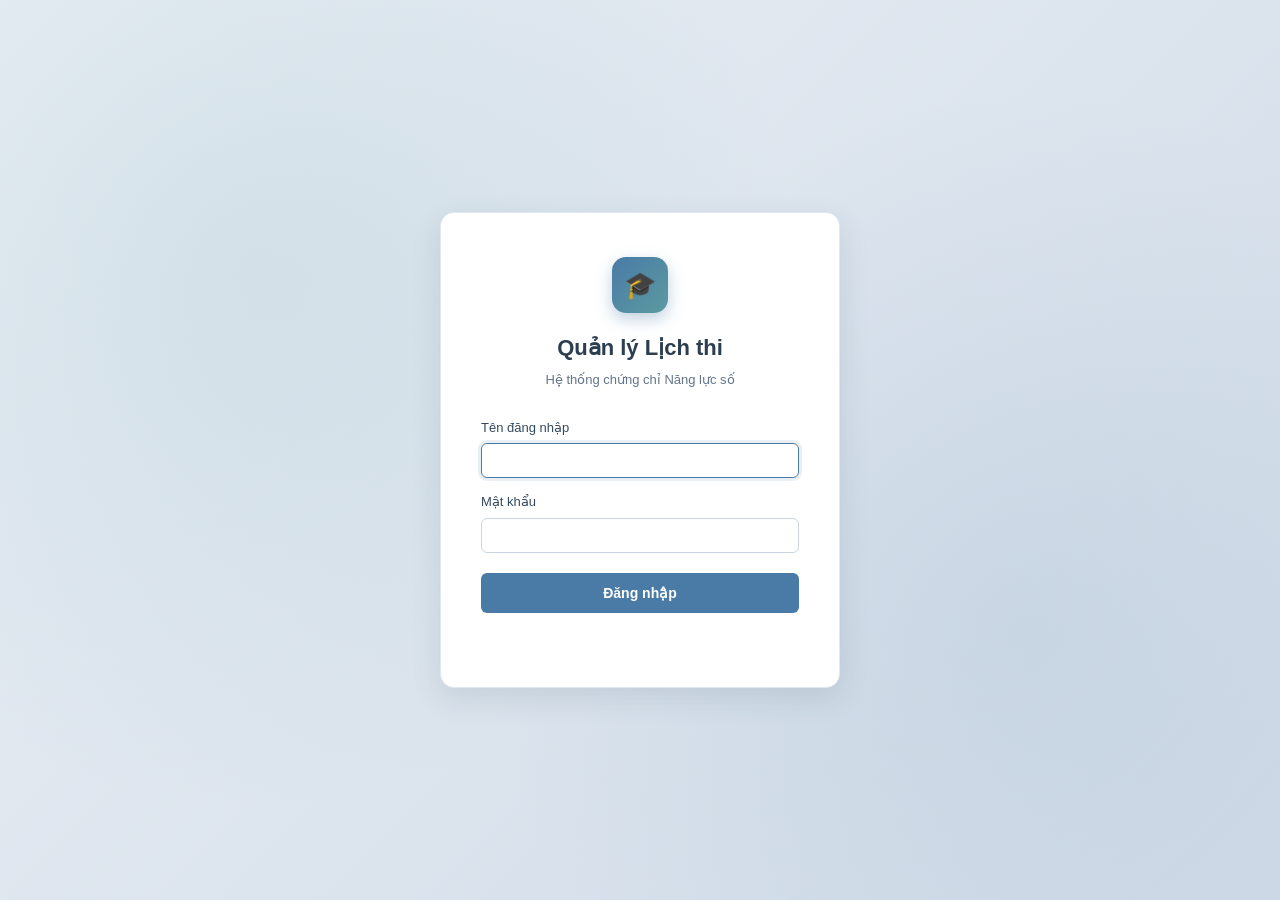
==== ExamSchedule.Web/dashboard.html @ 38370782 "Initial commit" ====
<!DOCTYPE html>
<html lang="vi">
<head>
    <meta charset="UTF-8">
    <meta name="viewport" content="width=device-width, initial-scale=1.0">
    <title>Trang chủ - Quản lý Lịch thi</title>
    <link rel="stylesheet" href="css/style.css">
</head>
<body>
    <div id="app">
        <!-- Nội dung sẽ được bọc trong main-content bởi layout.js -->

        <div class="welcome-banner">
            <h2 id="welcomeName">Xin chào 👋</h2>
            <p>Chào mừng bạn đến với hệ thống quản lý lịch thi chứng chỉ Năng lực số</p>
        </div>

        <div class="stats-grid">
            <div class="stat-card">
                <div class="stat-icon blue">📋</div>
                <div>
                    <div class="stat-value" id="statKyThi">—</div>
                    <div class="stat-label">Kỳ thi</div>
                </div>
            </div>
            <div class="stat-card">
                <div class="stat-icon mint">🕐</div>
                <div>
                    <div class="stat-value" id="statCaThi">—</div>
                    <div class="stat-label">Ca thi</div>
                </div>
            </div>
            <div class="stat-card">
                <div class="stat-icon kem">🏛️</div>
                <div>
                    <div class="stat-value" id="statPhong">—</div>
                    <div class="stat-label">Phòng thi</div>
                </div>
            </div>
            <div class="stat-card">
                <div class="stat-icon pu">👥</div>
                <div>
                    <div class="stat-value" id="statUsers">—</div>
                    <div class="stat-label">Người dùng</div>
                </div>
            </div>
        </div>

        <div class="dash-grid">
            <div class="card">
                <div class="card-header">
                    <h3>📌 Kỳ thi gần đây</h3>
                    <a href="exams.html" style="font-size:13px;">Xem tất cả →</a>
                </div>
                <div id="recentExams" style="padding:0;">
                    <div class="empty">
                        <div class="icon">⏳</div>
                        <div>Đang tải...</div>
                    </div>
                </div>
            </div>

            <div class="card">
                <div class="card-header">
                    <h3>⚡ Thao tác nhanh</h3>
                </div>
                <div style="padding:14px;">
                    <div class="quick-actions">
                        <a href="exams.html">
                            <div class="icon">➕</div>
                            <div>
                                <div class="title">Tạo kỳ thi mới</div>
                                <div class="desc">Thiết lập đợt thi mới</div>
                            </div>
                        </a>
                        <a href="exams.html">
                            <div class="icon">🕐</div>
                            <div>
                                <div class="title">Quản lý ca thi</div>
                                <div class="desc">Xếp lịch và phòng thi</div>
                            </div>
                        </a>
                        <a href="#" onclick="alert('Chức năng đang phát triển'); return false;">
                            <div class="icon">👤</div>
                            <div>
                                <div class="title">Phân công giám thị</div>
                                <div class="desc">Sắp có</div>
                            </div>
                        </a>
                    </div>
                </div>
            </div>
        </div>
    </div>

    <script src="js/api.js"></script>
    <script src="js/layout.js"></script>
    <script src="js/dashboard.js"></script>
</body>
</html>
---- ExamSchedule.Web/css/style.css ----
/* ============================================================
   ExamSchedule — Global Stylesheet (Full + Responsive)
   Palette: pastel trầm, hạn chế màu nổi
   ============================================================ */

:root {
    --navy:       #2c3e50;
    --navy-2:     #34495e;
    --slate:      #64748b;
    --muted:      #94a3b8;
    --border:     #e2e8f0;
    --border-2:   #cbd5e1;
    --bg:         #f7f9fc;
    --bg-2:       #eef2f7;
    --card:       #ffffff;

    --primary:    #4a7ba7;
    --primary-h:  #3a6188;
    --accent:     #5b9aa0;
    --accent-h:   #4a838a;

    --success:    #6ba88e;
    --warning:    #d4a95d;
    --danger:     #c9836e;
    --info:       #7ba7d4;

    --badge-kem:  #efe3cf;
    --badge-kem-t:#8b6f3f;
    --badge-blu:  #d5e3f0;
    --badge-blu-t:#3e5f7e;
    --badge-pu:   #dcd4e6;
    --badge-pu-t: #5d4a76;
    --badge-mint: #cfe4dc;
    --badge-mint-t:#3d6656;
    --badge-rose: #ecd4d0;
    --badge-rose-t:#8b5750;

    --shadow-sm:  0 1px 3px rgba(44,62,80,.06);
    --shadow-md:  0 4px 12px rgba(44,62,80,.08);
    --shadow-lg:  0 10px 30px rgba(44,62,80,.12);
    --radius:     10px;
    --radius-sm:  6px;
    --radius-lg:  14px;
}

* { box-sizing: border-box; margin: 0; padding: 0; }

html, body {
    font-family: -apple-system, "Segoe UI", "Inter", Roboto, sans-serif;
    font-size: 14px;
    color: var(--navy);
    background: var(--bg);
    line-height: 1.5;
    -webkit-font-smoothing: antialiased;
}

a { color: var(--primary); text-decoration: none; }
a:hover { color: var(--primary-h); }

/* ============ LOGIN PAGE ============ */
.login-page {
    display: flex; justify-content: center; align-items: center;
    min-height: 100vh;
    background: linear-gradient(135deg, #e8eef5 0%, #dde5ee 50%, #d0dbe7 100%);
    position: relative;
    overflow: hidden;
}
.login-page::before {
    content: "";
    position: absolute; inset: 0;
    background-image:
        radial-gradient(circle at 20% 30%, rgba(91,154,160,.12) 0%, transparent 45%),
        radial-gradient(circle at 80% 70%, rgba(74,123,167,.10) 0%, transparent 45%);
    pointer-events: none;
}
.login-box {
    position: relative;
    background: var(--card);
    padding: 44px 40px;
    border-radius: var(--radius-lg);
    box-shadow: var(--shadow-lg);
    width: 400px; max-width: 92%;
    border: 1px solid var(--border);
}
.login-box .brand {
    display: flex; align-items: center; justify-content: center;
    width: 56px; height: 56px; margin: 0 auto 18px;
    background: linear-gradient(135deg, var(--primary), var(--accent));
    border-radius: 14px;
    color: #fff; font-size: 26px;
    box-shadow: 0 6px 16px rgba(74,123,167,.35);
}
.login-box h1 {
    color: var(--navy); text-align: center;
    font-size: 22px; font-weight: 600; margin-bottom: 6px;
}
.login-box .subtitle {
    color: var(--slate); text-align: center;
    font-size: 13px; margin-bottom: 28px;
}
.login-box button[type=submit] {
    width: 100%; padding: 12px;
    background: var(--primary); color: #fff;
    border: none; border-radius: var(--radius-sm);
    font-size: 14px; font-weight: 600; cursor: pointer;
    margin-top: 6px;
    transition: background .2s, transform .05s;
}
.login-box button[type=submit]:hover { background: var(--primary-h); }
.login-box button[type=submit]:active { transform: translateY(1px); }
.error {
    color: var(--danger); font-size: 13px;
    text-align: center; min-height: 18px; margin-top: 12px;
}

/* ============ APP LAYOUT ============ */
.app { display: flex; min-height: 100vh; }

/* Sidebar */
.sidebar {
    width: 248px; flex-shrink: 0;
    background: var(--navy);
    color: #cbd5e1;
    display: flex; flex-direction: column;
    position: sticky; top: 0; height: 100vh;
    box-shadow: 2px 0 8px rgba(0,0,0,.06);
    z-index: 10;
}
.sidebar-brand {
    padding: 20px 20px 22px;
    display: flex; align-items: center; gap: 12px;
    border-bottom: 1px solid rgba(255,255,255,.08);
}
.sidebar-brand .logo {
    width: 38px; height: 38px;
    background: linear-gradient(135deg, var(--accent), var(--primary));
    border-radius: 10px;
    display: flex; align-items: center; justify-content: center;
    font-size: 20px;
    box-shadow: 0 3px 10px rgba(0,0,0,.2);
}
.sidebar-brand .title {
    color: #fff; font-weight: 600; font-size: 14px; line-height: 1.25;
}
.sidebar-brand .title small {
    display: block; font-weight: 400;
    color: #94a3b8; font-size: 11px; margin-top: 2px;
}

.sidebar-section {
    padding: 16px 14px 4px;
    font-size: 10.5px; font-weight: 600;
    text-transform: uppercase; letter-spacing: .08em;
    color: #64748b;
}
.sidebar-nav { flex: 1; padding: 4px 10px 20px; overflow-y: auto; }
.sidebar-nav a {
    display: flex; align-items: center; gap: 10px;
    padding: 10px 12px; border-radius: 8px;
    color: #cbd5e1; font-size: 13.5px;
    transition: background .15s, color .15s;
    margin-bottom: 2px;
}
.sidebar-nav a:hover { background: rgba(255,255,255,.06); color: #fff; }
.sidebar-nav a.active {
    background: rgba(91,154,160,.18);
    color: #fff;
    box-shadow: inset 3px 0 0 var(--accent);
}
.sidebar-nav a.disabled {
    opacity: .42; cursor: not-allowed;
    pointer-events: none;
}
.sidebar-nav a .icon {
    width: 18px; text-align: center;
    font-size: 15px;
    filter: saturate(.85);
}
.sidebar-nav a .label { flex: 1; }
.sidebar-nav a .tag {
    font-size: 10px; padding: 1px 6px; border-radius: 4px;
    background: rgba(255,255,255,.08); color: #94a3b8;
}

.sidebar-footer {
    padding: 14px 16px;
    border-top: 1px solid rgba(255,255,255,.08);
    font-size: 12px; color: #94a3b8;
}

/* Main area */
.main-wrap { flex: 1; display: flex; flex-direction: column; min-width: 0; }

.topbar {
    height: 62px; flex-shrink: 0;
    background: var(--card);
    border-bottom: 1px solid var(--border);
    display: flex; align-items: center; justify-content: space-between;
    padding: 0 28px;
    box-shadow: 0 1px 2px rgba(44,62,80,.03);
    position: sticky; top: 0; z-index: 5;
}
.topbar .page-title {
    font-size: 15px; font-weight: 600; color: var(--navy);
}
.topbar .page-title small {
    font-weight: 400; color: var(--slate); margin-left: 8px; font-size: 13px;
}
.topbar .user-area {
    display: flex; align-items: center; gap: 14px;
}
.topbar .user-chip {
    display: flex; align-items: center; gap: 10px;
    padding: 6px 12px 6px 6px;
    background: var(--bg-2);
    border-radius: 30px;
    border: 1px solid var(--border);
}
.topbar .avatar {
    width: 30px; height: 30px;
    background: linear-gradient(135deg, var(--primary), var(--accent));
    color: #fff; border-radius: 50%;
    display: flex; align-items: center; justify-content: center;
    font-weight: 600; font-size: 13px;
}
.topbar .user-info { line-height: 1.2; }
.topbar .user-info .name { font-size: 13px; font-weight: 600; color: var(--navy); }
.topbar .user-info .role { font-size: 11px; color: var(--slate); }

.btn-logout {
    padding: 8px 16px;
    background: transparent;
    color: var(--slate);
    border: 1px solid var(--border-2);
    border-radius: var(--radius-sm);
    cursor: pointer; font-size: 13px;
    transition: all .15s;
}
.btn-logout:hover {
    background: var(--danger); color: #fff; border-color: var(--danger);
}

.main-content { padding: 26px 28px 40px; flex: 1; }

/* Page header */
.page-header {
    display: flex; justify-content: space-between; align-items: flex-start;
    margin-bottom: 20px;
}
.page-header .title { font-size: 20px; font-weight: 600; color: var(--navy); }
.page-header .subtitle {
    color: var(--slate); font-size: 13px; margin-top: 4px;
}

/* ============ TOOLBAR ============ */
.toolbar {
    display: flex; gap: 10px; align-items: center;
    margin-bottom: 18px; flex-wrap: wrap;
}
.toolbar input, .toolbar select {
    padding: 9px 14px;
    border: 1px solid var(--border-2);
    border-radius: var(--radius-sm);
    font-size: 13.5px;
    background: var(--card);
    color: var(--navy);
    min-width: 180px;
    transition: border-color .15s, box-shadow .15s;
    font-family: inherit;
}
.toolbar input:focus, .toolbar select:focus {
    outline: none;
    border-color: var(--primary);
    box-shadow: 0 0 0 3px rgba(74,123,167,.12);
}
.toolbar .spacer { flex: 1; }

.btn {
    padding: 9px 18px;
    border: none; border-radius: var(--radius-sm);
    font-size: 13.5px; font-weight: 500;
    cursor: pointer; font-family: inherit;
    transition: all .15s;
    display: inline-flex; align-items: center; gap: 6px;
}
.btn-primary { background: var(--primary); color: #fff; }
.btn-primary:hover { background: var(--primary-h); }
.btn-accent  { background: var(--accent);  color: #fff; }
.btn-accent:hover { background: var(--accent-h); }
.btn-ghost {
    background: var(--card); color: var(--slate);
    border: 1px solid var(--border-2);
}
.btn-ghost:hover { background: var(--bg-2); color: var(--navy); }
.btn:disabled { opacity: .5; cursor: not-allowed; }

/* ============ CARD + TABLE ============ */
.card {
    background: var(--card);
    border: 1px solid var(--border);
    border-radius: var(--radius);
    box-shadow: var(--shadow-sm);
    overflow: hidden;
}
.card-header {
    padding: 16px 20px;
    border-bottom: 1px solid var(--border);
    display: flex; align-items: center; justify-content: space-between;
}
.card-header h3 { font-size: 15px; font-weight: 600; }

table {
    width: 100%; border-collapse: collapse;
    background: var(--card);
}
th, td {
    padding: 13px 16px;
    text-align: left;
    font-size: 13.5px;
    border-bottom: 1px solid var(--border);
}
th {
    background: var(--bg-2);
    font-weight: 600; color: var(--navy-2);
    font-size: 12px; text-transform: uppercase; letter-spacing: .04em;
}
tbody tr { transition: background .12s; }
tbody tr:hover { background: #fafbfd; }
tbody tr:last-child td { border-bottom: none; }

/* Empty state */
.empty {
    text-align: center;
    padding: 48px 24px;
    color: var(--muted);
}
.empty .icon { font-size: 38px; margin-bottom: 8px; opacity: .55; }

/* ============ BADGES ============ */
.badge {
    display: inline-block;
    padding: 3px 10px;
    border-radius: 20px;
    font-size: 11.5px; font-weight: 500;
    letter-spacing: .02em;
}
.badge.MoiTao       { background: var(--badge-kem);  color: var(--badge-kem-t); }
.badge.DangLapLich  { background: var(--badge-blu);  color: var(--badge-blu-t); }
.badge.DangThi      { background: var(--badge-pu);   color: var(--badge-pu-t); }
.badge.KetThuc      { background: var(--badge-mint); color: var(--badge-mint-t); }
.badge.Huy          { background: var(--badge-rose); color: var(--badge-rose-t); }
.badge.Du_kien      { background: var(--badge-kem);  color: var(--badge-kem-t); }
.badge.Cho_xep      { background: var(--badge-blu);  color: var(--badge-blu-t); }
.badge.Da_xep       { background: var(--badge-mint); color: var(--badge-mint-t); }
.badge.Dong         { background: #dfe3e8;           color: #56616e; }

/* ============ ACTION BUTTONS ============ */
td .actions-cell { display: flex; gap: 6px; flex-wrap: wrap; }
.btn-sm {
    padding: 5px 11px;
    font-size: 12px;
    border: none; border-radius: 5px;
    cursor: pointer; font-family: inherit;
    transition: all .15s;
}
.btn-edit  { background: var(--badge-blu); color: var(--badge-blu-t); }
.btn-edit:hover { background: #c3d6e8; }
.btn-del   { background: var(--badge-rose); color: var(--badge-rose-t); }
.btn-del:hover { background: #e0c1bc; }
.btn-view  { background: var(--badge-mint); color: var(--badge-mint-t); }
.btn-view:hover { background: #bfd8ce; }

/* ============ MODAL ============ */
.modal {
    position: fixed; inset: 0;
    background: rgba(44,62,80,.45);
    backdrop-filter: blur(2px);
    display: flex; justify-content: center; align-items: center;
    z-index: 100;
    animation: fadeIn .15s ease;
}
@keyframes fadeIn { from { opacity: 0; } to { opacity: 1; } }
.modal.hidden { display: none; }
.modal-content {
    background: var(--card);
    padding: 28px;
    border-radius: var(--radius-lg);
    min-width: 460px; max-width: 92%;
    max-height: 90vh; overflow-y: auto;
    box-shadow: var(--shadow-lg);
    animation: slideUp .18s ease;
}
@keyframes slideUp {
    from { opacity: 0; transform: translateY(10px); }
    to   { opacity: 1; transform: translateY(0); }
}
.modal-content h2 {
    font-size: 18px; font-weight: 600; color: var(--navy);
    margin-bottom: 20px; padding-bottom: 14px;
    border-bottom: 1px solid var(--border);
}
label {
    display: block; margin-bottom: 14px;
    font-size: 13px; font-weight: 500; color: var(--navy-2);
}
label input, label select, label textarea {
    display: block; width: 100%;
    padding: 9px 12px; margin-top: 6px;
    border: 1px solid var(--border-2);
    border-radius: var(--radius-sm);
    font-size: 13.5px; font-family: inherit;
    background: var(--card); color: var(--navy);
    transition: border-color .15s, box-shadow .15s;
}
label input:focus, label select:focus, label textarea:focus {
    outline: none;
    border-color: var(--primary);
    box-shadow: 0 0 0 3px rgba(74,123,167,.12);
}
.actions {
    display: flex; gap: 10px; justify-content: flex-end;
    margin-top: 22px; padding-top: 16px;
    border-top: 1px solid var(--border);
}
.actions button {
    padding: 9px 22px;
    border: none; border-radius: var(--radius-sm);
    cursor: pointer; font-size: 13.5px;
    font-weight: 500; font-family: inherit;
    transition: all .15s;
}
.actions button[type=button] {
    background: var(--bg-2); color: var(--slate);
}
.actions button[type=button]:hover { background: var(--border); }
.actions button[type=submit] {
    background: var(--primary); color: #fff;
}
.actions button[type=submit]:hover { background: var(--primary-h); }

/* ============ DASHBOARD ============ */
.stats-grid {
    display: grid;
    grid-template-columns: repeat(auto-fit, minmax(220px, 1fr));
    gap: 16px;
    margin-bottom: 26px;
}
.stat-card {
    background: var(--card);
    border: 1px solid var(--border);
    border-radius: var(--radius);
    padding: 20px;
    display: flex; align-items: center; gap: 16px;
    box-shadow: var(--shadow-sm);
    transition: transform .15s, box-shadow .15s;
}
.stat-card:hover {
    transform: translateY(-2px);
    box-shadow: var(--shadow-md);
}
.stat-icon {
    width: 48px; height: 48px;
    border-radius: 12px;
    display: flex; align-items: center; justify-content: center;
    font-size: 22px; flex-shrink: 0;
}
.stat-icon.blue  { background: var(--badge-blu);  color: var(--badge-blu-t); }
.stat-icon.mint  { background: var(--badge-mint); color: var(--badge-mint-t); }
.stat-icon.kem   { background: var(--badge-kem);  color: var(--badge-kem-t); }
.stat-icon.pu    { background: var(--badge-pu);   color: var(--badge-pu-t); }
.stat-value {
    font-size: 24px; font-weight: 600; color: var(--navy); line-height: 1.1;
}
.stat-label {
    font-size: 12.5px; color: var(--slate); margin-top: 3px;
}

.welcome-banner {
    background: linear-gradient(135deg, var(--navy) 0%, var(--navy-2) 60%, #45607d 100%);
    color: #fff;
    border-radius: var(--radius-lg);
    padding: 26px 30px;
    margin-bottom: 26px;
    position: relative;
    overflow: hidden;
    box-shadow: var(--shadow-md);
}
.welcome-banner::after {
    content: "";
    position: absolute; right: -40px; top: -40px;
    width: 220px; height: 220px;
    background: radial-gradient(circle, rgba(91,154,160,.35), transparent 70%);
    border-radius: 50%;
}
.welcome-banner h2 {
    font-size: 22px; font-weight: 600; margin-bottom: 6px;
    position: relative; z-index: 1;
}
.welcome-banner p {
    color: #cbd5e1; font-size: 14px;
    position: relative; z-index: 1;
}

.dash-grid {
    display: grid;
    grid-template-columns: 2fr 1fr;
    gap: 20px;
}

.quick-actions { display: grid; gap: 10px; }
.quick-actions a {
    display: flex; align-items: center; gap: 12px;
    padding: 14px 16px;
    background: var(--bg);
    border: 1px solid var(--border);
    border-radius: var(--radius-sm);
    color: var(--navy);
    transition: all .15s;
}
.quick-actions a:hover {
    background: var(--card);
    border-color: var(--primary);
    transform: translateX(2px);
}
.quick-actions .icon {
    width: 34px; height: 34px;
    border-radius: 8px;
    background: var(--badge-blu);
    color: var(--badge-blu-t);
    display: flex; align-items: center; justify-content: center;
    font-size: 16px; flex-shrink: 0;
}
.quick-actions .title { font-weight: 500; font-size: 13.5px; }
.quick-actions .desc  { font-size: 12px; color: var(--slate); margin-top: 1px; }

/* Toast */
.toast {
    position: fixed; bottom: 24px; right: 24px;
    padding: 14px 20px;
    background: var(--navy);
    color: #fff;
    border-radius: var(--radius-sm);
    box-shadow: var(--shadow-lg);
    font-size: 13.5px;
    opacity: 0; transform: translateY(20px);
    transition: opacity .25s, transform .25s;
    z-index: 200;
    max-width: 380px;
}
.toast.show { opacity: 1; transform: translateY(0); }
.toast.success { background: var(--success); }
.toast.error   { background: var(--danger); }

/* ============================================================
   RESPONSIVE
   ============================================================ */

/* Nút hamburger (ẩn mặc định trên desktop) */
.btn-hamburger {
    display: none;
    width: 40px; height: 40px;
    border: 1px solid var(--border-2);
    background: var(--card);
    border-radius: 8px;
    cursor: pointer;
    font-size: 18px;
    color: var(--navy);
    align-items: center; justify-content: center;
    margin-right: 12px;
    transition: all .15s;
}
.btn-hamburger:hover { background: var(--bg-2); }

/* Overlay khi sidebar mở trên mobile */
.sidebar-overlay {
    display: none;
    position: fixed; inset: 0;
    background: rgba(44,62,80,.5);
    z-index: 99;
    animation: fadeIn .15s;
}
.sidebar-overlay.show { display: block; }

/* Breakpoint: Màn hình trung bình (≤ 1200px) */
@media (max-width: 1200px) {
    .main-content { padding: 22px 22px 36px; }
    .topbar { padding: 0 22px; }
    th, td { padding: 12px 13px; font-size: 13px; }
    .dash-grid { grid-template-columns: 2fr 1fr; }
}

/* Breakpoint: Tablet lớn (≤ 992px) — sidebar thu gọn 76px, click logo để mở rộng */
@media (max-width: 992px) {
    .sidebar {
        position: fixed;
        left: 0; top: 0;
        width: 76px;
        height: 100vh;
        z-index: 100;
        transition: width .25s ease, box-shadow .25s ease;
    }
    .sidebar.open {
        width: 248px;
        box-shadow: 6px 0 24px rgba(0,0,0,.18);
    }
    .sidebar-brand {
        justify-content: center;
        padding: 16px 12px;
        cursor: pointer;
        transition: background .15s;
    }
    .sidebar-brand:hover { background: rgba(255,255,255,.05); }
    .sidebar-brand .logo { width: 40px; height: 40px; }
    .sidebar-brand .title,
    .sidebar-section,
    .sidebar-nav a .label,
    .sidebar-nav a .tag,
    .sidebar-footer { display: none; }

    .sidebar-nav { padding: 8px 8px 16px; }
    .sidebar-nav a {
        justify-content: center;
        padding: 12px 8px;
    }
    .sidebar-nav a .icon { font-size: 18px; }

    /* Khi sidebar mở rộng (expanded) */
    .sidebar.open .sidebar-brand {
        justify-content: flex-start;
        padding: 20px;
    }
    .sidebar.open .sidebar-brand .title { display: block; }
    .sidebar.open .sidebar-section { display: block; padding: 16px 14px 4px; }
    .sidebar.open .sidebar-nav { padding: 4px 10px 20px; }
    .sidebar.open .sidebar-nav a {
        justify-content: flex-start;
        padding: 10px 12px;
    }
    .sidebar.open .sidebar-nav a .label { display: inline; }
    .sidebar.open .sidebar-nav a .tag { display: inline-block; }
    .sidebar.open .sidebar-nav a .icon { font-size: 15px; }
    .sidebar.open .sidebar-footer { display: block; }

    /* Main-wrap chừa 76px cho sidebar thu gọn */
    .main-wrap { margin-left: 76px; }

    .topbar .page-title small { display: none; }
    .dash-grid { grid-template-columns: 1fr; }
}

/* Breakpoint: Mobile (≤ 768px) — sidebar ẩn hoàn toàn, có nút ☰ */
@media (max-width: 768px) {
    .app { position: relative; }

    .sidebar {
        position: fixed;
        left: 0; top: 0;
        width: 248px;
        height: 100vh;
        transform: translateX(-100%);
        transition: transform .25s ease;
        z-index: 100;
        box-shadow: 6px 0 24px rgba(0,0,0,.18);
    }
    .sidebar.open {
        transform: translateX(0);
        width: 248px;
    }

    /* Mobile: luôn hiện đầy đủ khi mở */
    .sidebar-brand { justify-content: flex-start; padding: 20px; cursor: default; }
    .sidebar-brand:hover { background: transparent; }
    .sidebar-brand .logo { width: 38px; height: 38px; }
    .sidebar-brand .title { display: block; }
    .sidebar-section { display: block; padding: 16px 14px 4px; }
    .sidebar-nav { padding: 4px 10px 20px; }
    .sidebar-nav a {
        justify-content: flex-start;
        padding: 10px 12px;
    }
    .sidebar-nav a .label { display: inline; }
    .sidebar-nav a .tag { display: inline-block; }
    .sidebar-nav a .icon { font-size: 15px; }
    .sidebar-footer { display: block; }

    .main-wrap { margin-left: 0; }

    .btn-hamburger { display: flex; }

    .topbar { padding: 0 16px; height: 58px; }
    .topbar .page-title { font-size: 14px; }
    .topbar .user-chip { padding: 4px 10px 4px 4px; }
    .topbar .user-info { display: none; }
    .topbar .avatar { width: 32px; height: 32px; }
    .btn-logout { padding: 7px 12px; font-size: 12.5px; }

    .main-content { padding: 18px 14px 30px; }
    .page-header .title { font-size: 17px; }
    .page-header .subtitle { font-size: 12.5px; }

    .toolbar { gap: 8px; }
    .toolbar input,
    .toolbar select { min-width: 0; flex: 1; font-size: 13px; }
    .toolbar .spacer { display: none; }
    .toolbar .btn { width: 100%; justify-content: center; }

    .card { overflow-x: auto; -webkit-overflow-scrolling: touch; }
    table { min-width: 720px; }
    th, td { padding: 11px 12px; font-size: 12.5px; white-space: nowrap; }

    .modal-content {
        min-width: 0;
        width: 92%;
        padding: 22px;
        border-radius: 12px;
    }
    .modal-content h2 { font-size: 17px; }

    .stats-grid { grid-template-columns: 1fr; gap: 12px; }
    .stat-card { padding: 16px; }
    .stat-icon { width: 42px; height: 42px; font-size: 19px; }
    .stat-value { font-size: 20px; }

    .welcome-banner { padding: 20px 22px; }
    .welcome-banner h2 { font-size: 18px; }
    .welcome-banner p { font-size: 13px; }

    .dash-grid { grid-template-columns: 1fr; gap: 14px; }

    .login-box { padding: 32px 24px; width: 100%; max-width: 92%; }
    .login-box .brand { width: 48px; height: 48px; font-size: 22px; }
    .login-box h1 { font-size: 19px; }

    .actions-cell { gap: 4px; }
    .btn-sm { padding: 4px 9px; font-size: 11.5px; }

    .toast { left: 16px; right: 16px; bottom: 16px; max-width: none; }
}

/* Breakpoint: Mobile nhỏ (≤ 480px) */
@media (max-width: 480px) {
    .topbar { padding: 0 12px; }
    .topbar .page-title { font-size: 13px; }
    .btn-logout { padding: 6px 10px; font-size: 12px; }

    .main-content { padding: 14px 10px 24px; }
    .page-header .title { font-size: 16px; }

    .toolbar input,
    .toolbar select { font-size: 12.5px; padding: 8px 10px; }
    .btn { padding: 8px 14px; font-size: 13px; }

    .modal-content { padding: 18px; width: 94%; }
    label { font-size: 12.5px; }
    label input, label select, label textarea {
        padding: 8px 10px; font-size: 13px;
    }
    .actions button { padding: 8px 16px; font-size: 13px; }

    .stat-value { font-size: 18px; }
    .stat-label { font-size: 11.5px; }
    .welcome-banner { padding: 16px 18px; }
    .welcome-banner h2 { font-size: 16px; }
    .welcome-banner p { font-size: 12px; }
}

/* Ẩn cột khi màn hình nhỏ (tùy chọn, dùng class hide-mobile) */
@media (max-width: 768px) {
    .hide-mobile { display: none !important; }
}
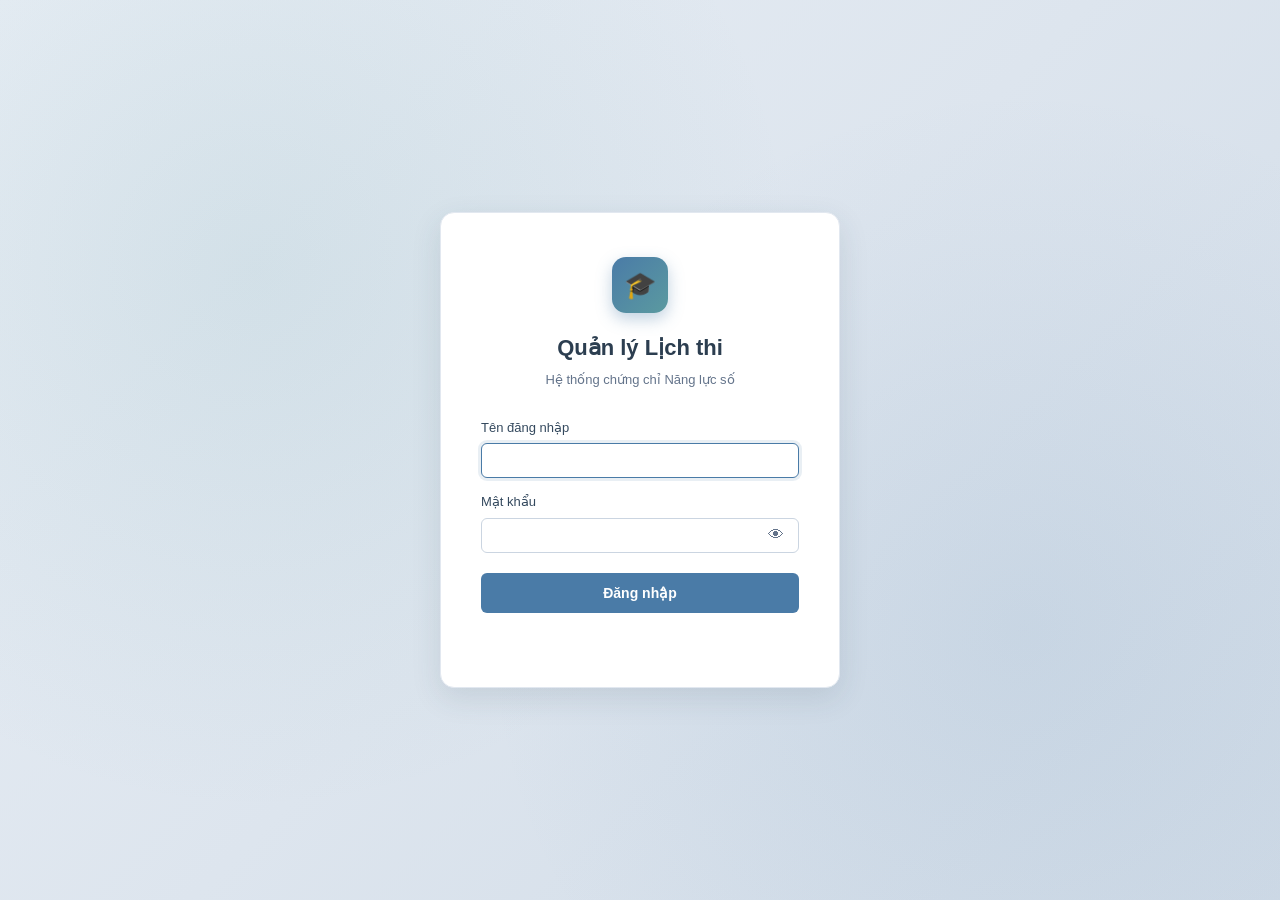
==== commit 9b7cf6bf: "update chuc nang, giao dien" ====
--- a/ExamSchedule.Web/dashboard.html
+++ b/ExamSchedule.Web/dashboard.html
@@ -66,7 +66,7 @@
                 </div>
                 <div style="padding:14px;">
                     <div class="quick-actions">
-                        <a href="exams.html">
+                        <a href="exams.html?action=create">
                             <div class="icon">➕</div>
                             <div>
                                 <div class="title">Tạo kỳ thi mới</div>
@@ -77,20 +77,48 @@
                             <div class="icon">🕐</div>
                             <div>
                                 <div class="title">Quản lý ca thi</div>
-                                <div class="desc">Xếp lịch và phòng thi</div>
+                                <div class="desc">Chọn kỳ thi để quản lý các ca</div>
                             </div>
                         </a>
-                        <a href="#" onclick="alert('Chức năng đang phát triển'); return false;">
+                        <a href="proctors.html">
                             <div class="icon">👤</div>
                             <div>
                                 <div class="title">Phân công giám thị</div>
-                                <div class="desc">Sắp có</div>
+                                <div class="desc">Quản lý giám thị và lịch coi thi</div>
                             </div>
                         </a>
                     </div>
                 </div>
             </div>
         </div>
+
+        <section class="card upcoming-sessions-card">
+            <div class="card-header">
+                <h3 id="upcomingSessionsTitle">Ca thi trong 2 tuần tới</h3>
+                <div class="upcoming-sessions-controls">
+                    <span id="upcomingSessionsRange" class="upcoming-sessions-range"></span>
+                    <button class="btn-sm btn-view" id="previousSessions" type="button" title="Hai tuần trước" aria-label="Hai tuần trước" disabled>←</button>
+                    <button class="btn-sm btn-view" id="nextSessions" type="button" title="Hai tuần tiếp theo" aria-label="Hai tuần tiếp theo">→</button>
+                </div>
+            </div>
+            <div class="upcoming-sessions-table-wrap">
+                <table id="tblUpcomingSessions">
+                    <thead>
+                        <tr>
+                            <th>Kỳ thi</th>
+                            <th>Phòng</th>
+                            <th>Bắt đầu</th>
+                            <th>Kết thúc</th>
+                            <th>Sức chứa</th>
+                            <th>Trạng thái</th>
+                        </tr>
+                    </thead>
+                    <tbody>
+                        <tr><td colspan="6"><div class="empty"><div>Đang tải ca thi...</div></div></td></tr>
+                    </tbody>
+                </table>
+            </div>
+        </section>
     </div>
 
     <script src="js/api.js"></script>
--- a/ExamSchedule.Web/css/style.css
+++ b/ExamSchedule.Web/css/style.css
@@ -1,8 +1,3 @@
-/* ============================================================
-   ExamSchedule — Global Stylesheet (Full + Responsive)
-   Palette: pastel trầm, hạn chế màu nổi
-   ============================================================ */
-
 :root {
     --navy:       #2c3e50;
     --navy-2:     #34495e;
@@ -98,6 +93,26 @@
     color: var(--slate); text-align: center;
     font-size: 13px; margin-bottom: 28px;
 }
+.password-field {
+    display: block;
+    position: relative;
+}
+.password-field input {
+    padding-right: 42px;
+}
+.password-toggle {
+    position: absolute;
+    top: 50%; right: 8px;
+    width: 30px; height: 30px;
+    transform: translateY(-50%);
+    border: none;
+    background: transparent;
+    color: var(--slate);
+    cursor: pointer;
+    font-size: 16px;
+    line-height: 1;
+}
+.password-toggle:hover { color: var(--primary); }
 .login-box button[type=submit] {
     width: 100%; padding: 12px;
     background: var(--primary); color: #fff;
@@ -312,12 +327,55 @@
 table {
     width: 100%; border-collapse: collapse;
     background: var(--card);
+    min-width: 1700px;
+}
+#tblSessions {
+    width: 100%;
+    min-width: 0;
+    table-layout: fixed;
+}
+#tblSessions th,
+#tblSessions td {
+    text-align: center;
+    vertical-align: middle;
+    padding: 9px 5px;
+    font-size: 12px;
+}
+#tblSessions th:nth-child(1),
+#tblSessions td:nth-child(1) { width: 4%; }
+#tblSessions th:nth-child(2),
+#tblSessions td:nth-child(2) { width: 5%; }
+#tblSessions th:nth-child(3),
+#tblSessions td:nth-child(3) { width: 10%; }
+#tblSessions th:nth-child(4),
+#tblSessions td:nth-child(4),
+#tblSessions th:nth-child(5),
+#tblSessions td:nth-child(5) { width: 14%; white-space: normal; }
+#tblSessions td:nth-child(4) { white-space: normal; }
+#tblSessions th:nth-child(6),
+#tblSessions td:nth-child(6) { width: 7%; }
+#tblSessions th:nth-child(7),
+#tblSessions td:nth-child(7) { width: 9%; }
+#tblSessions th:nth-child(8),
+#tblSessions td:nth-child(8) { width: 17%; }
+#tblSessions th:last-child,
+#tblSessions td:last-child {
+    width: 20%;
+}
+.sessions-card {
+    overflow-x: hidden;
+}
+.session-assignment-action {
+    display: block;
+    margin-top: 4px;
+    font-size: 11px;
 }
 th, td {
     padding: 13px 16px;
     text-align: left;
     font-size: 13.5px;
     border-bottom: 1px solid var(--border);
+    white-space: nowrap;
 }
 th {
     background: var(--bg-2);
@@ -327,6 +385,77 @@
 tbody tr { transition: background .12s; }
 tbody tr:hover { background: #fafbfd; }
 tbody tr:last-child td { border-bottom: none; }
+
+.checkbox-col {
+    width: 42px;
+    text-align: center;
+}
+.checkbox-col input[type="checkbox"] {
+    width: 16px;
+    height: 16px;
+    accent-color: var(--primary);
+    cursor: pointer;
+}
+.table-scroll {
+    overflow: auto;
+    width: 100%;
+    max-width: 100%;
+    max-height: 72vh;
+    border-radius: var(--radius);
+    background: transparent;
+}
+.table-scroll .card {
+    overflow: visible;
+}
+.table-card {
+    min-width: 1200px;
+}
+.th-sticky,
+.sticky-action {
+    position: sticky;
+    right: 0;
+    background: var(--card);
+    z-index: 3;
+    box-shadow: -2px 0 0 var(--border);
+}
+thead .sticky-action {
+    background: var(--bg-2);
+    z-index: 4;
+}
+tbody tr:hover .sticky-action,
+tbody tr:hover td.sticky-action {
+    background: #fafbfd;
+}
+.sticky-action .actions-cell {
+    display: flex;
+    gap: 6px;
+    align-items: center;
+    justify-content: flex-start;
+}
+.scroll-top-btn {
+    position: fixed;
+    right: 22px;
+    bottom: 24px;
+    width: 46px;
+    height: 46px;
+    border: none;
+    border-radius: 50%;
+    background: linear-gradient(135deg, var(--primary), var(--accent));
+    color: #fff;
+    font-size: 22px;
+    box-shadow: var(--shadow-lg);
+    cursor: pointer;
+    opacity: 0;
+    visibility: hidden;
+    transform: translateY(10px);
+    transition: opacity .2s ease, transform .2s ease, visibility .2s ease;
+    z-index: 120;
+}
+.scroll-top-btn.visible {
+    opacity: 1;
+    visibility: visible;
+    transform: translateY(0);
+}
 
 /* Empty state */
 .empty {
@@ -356,6 +485,135 @@
 
 /* ============ ACTION BUTTONS ============ */
 td .actions-cell { display: flex; gap: 6px; flex-wrap: wrap; }
+#tblSessions td:last-child .actions-cell {
+    flex-wrap: wrap;
+    justify-content: center;
+}
+#tblExams {
+    min-width: 1514px;
+    table-layout: fixed;
+}
+#tblExams th,
+#tblExams td {
+    text-align: center;
+    vertical-align: middle;
+}
+#tblExams th:nth-child(1),
+#tblExams td:nth-child(1) { width: 54px; }
+#tblExams th:nth-child(2),
+#tblExams td:nth-child(2) { width: 70px; }
+#tblExams th:nth-child(3),
+#tblExams td:nth-child(3) { width: 180px; }
+#tblExams th:nth-child(4),
+#tblExams td:nth-child(4) { width: 300px; }
+#tblExams th:nth-child(5),
+#tblExams td:nth-child(5),
+#tblExams th:nth-child(6),
+#tblExams td:nth-child(6) { width: 200px; }
+#tblExams th:nth-child(7),
+#tblExams td:nth-child(7) { width: 150px; }
+#tblExams th:nth-child(8),
+#tblExams td:nth-child(8) { width: 100px; }
+#tblExams th:last-child,
+#tblExams td:last-child { width: 260px; }
+#tblExams td:last-child .actions-cell {
+    flex-wrap: nowrap;
+    justify-content: center;
+}
+#tblUsers {
+    min-width: 1390px;
+    table-layout: fixed;
+}
+#tblUsers th,
+#tblUsers td {
+    padding: 10px 10px;
+    text-align: center;
+    vertical-align: middle;
+}
+#tblUsers th:nth-child(1),
+#tblUsers td:nth-child(1) { width: 70px; }
+#tblUsers th:nth-child(2),
+#tblUsers td:nth-child(2) { width: 180px; }
+#tblUsers th:nth-child(3),
+#tblUsers td:nth-child(3) { width: 260px; }
+#tblUsers th:nth-child(4),
+#tblUsers td:nth-child(4) { width: 300px; }
+#tblUsers th:nth-child(5),
+#tblUsers td:nth-child(5) { width: 160px; }
+#tblUsers th:nth-child(6),
+#tblUsers td:nth-child(6) { width: 140px; }
+#tblUsers th:last-child,
+#tblUsers td:last-child { width: 280px; }
+#tblUsers td:last-child .actions-cell {
+    flex-wrap: nowrap;
+    justify-content: center;
+}
+.users-card {
+    overflow-x: auto;
+}
+#tblProctors {
+    min-width: 1544px;
+    table-layout: fixed;
+}
+#tblProctors th,
+#tblProctors td {
+    padding: 10px 10px;
+    text-align: center;
+    vertical-align: middle;
+}
+#tblProctors th:nth-child(1),
+#tblProctors td:nth-child(1) { width: 54px; }
+#tblProctors th:nth-child(2),
+#tblProctors td:nth-child(2) { width: 140px; }
+#tblProctors th:nth-child(3),
+#tblProctors td:nth-child(3) { width: 220px; }
+#tblProctors th:nth-child(4),
+#tblProctors td:nth-child(4) { width: 230px; }
+#tblProctors th:nth-child(5),
+#tblProctors td:nth-child(5) { width: 300px; }
+#tblProctors th:nth-child(6),
+#tblProctors td:nth-child(6) { width: 160px; }
+#tblProctors th:nth-child(7),
+#tblProctors td:nth-child(7) { width: 140px; }
+#tblProctors th:nth-child(8),
+#tblProctors td:nth-child(8) { width: 100px; }
+#tblProctors th:last-child,
+#tblProctors td:last-child { width: 240px; }
+#tblProctors td:last-child .actions-cell {
+    flex-wrap: nowrap;
+    justify-content: center;
+}
+.proctors-card {
+    overflow-x: auto;
+}
+#scheduleBody .card {
+    overflow: hidden;
+}
+#scheduleModal .modal-content {
+    width: min(1000px, 94vw);
+    min-width: 0;
+}
+#scheduleBody table {
+    width: 100%;
+    min-width: 0;
+    table-layout: fixed;
+}
+#scheduleBody th,
+#scheduleBody td {
+    padding: 10px 12px;
+    text-align: center;
+    vertical-align: middle;
+    white-space: normal;
+    overflow-wrap: anywhere;
+}
+#scheduleBody th:nth-child(1),
+#scheduleBody td:nth-child(1) { width: 38%; }
+#scheduleBody th:nth-child(2),
+#scheduleBody td:nth-child(2) { width: 27%; }
+#scheduleBody th:nth-child(3),
+#scheduleBody td:nth-child(3) { width: 20%; }
+#scheduleBody th:nth-child(4),
+#scheduleBody td:nth-child(4) { width: 15%; }
 .btn-sm {
     padding: 5px 11px;
     font-size: 12px;
@@ -390,6 +648,60 @@
     box-shadow: var(--shadow-lg);
     animation: slideUp .18s ease;
 }
+.field-label {
+    display: block;
+    font-size: 13px;
+    font-weight: 600;
+    color: #334155;
+    margin-bottom: 10px;
+}
+.field-label.required::before {
+    content: "*";
+    color: #dc2626;
+    margin-right: 5px;
+    font-weight: 700;
+}
+.field-label .hint,
+.field-label .optional-tag {
+    font-size: 11px;
+    color: #64748b;
+    font-weight: 500;
+    margin-left: 6px;
+}
+.field-label input,
+.field-label select {
+    width: 100%;
+    margin-top: 6px;
+    padding: 10px 12px;
+    border: 1px solid var(--border);
+    border-radius: 8px;
+    font-size: 14px;
+    box-sizing: border-box;
+    background: #fff;
+}
+.field-label input:focus,
+.field-label select:focus {
+    outline: 2px solid rgba(59,130,246,.18);
+    border-color: var(--primary);
+}
+.validation-message {
+    background: #fff1f2;
+    color: #9f1239;
+    border: 1px solid #fecdd3;
+    border-radius: 8px;
+    padding: 10px 12px;
+    margin-bottom: 12px;
+    font-size: 13px;
+    line-height: 1.5;
+}
+.validation-message.hidden {
+    display: none;
+}
+.input-error {
+    border-color: #dc2626 !important;
+    box-shadow: 0 0 0 3px rgba(220, 38, 38, .08);
+}
+.modal-wide { width: min(760px, 94vw); }
 @keyframes slideUp {
     from { opacity: 0; transform: translateY(10px); }
     to   { opacity: 1; transform: translateY(0); }
@@ -506,6 +818,49 @@
     grid-template-columns: 2fr 1fr;
     gap: 20px;
 }
+#recentExams { overflow-x: auto; }
+#recentExams table {
+    min-width: 800px;
+    table-layout: fixed;
+}
+#recentExams th,
+#recentExams td {
+    text-align: center;
+    white-space: normal;
+}
+#recentExams th:nth-child(1) { width: 12%; }
+#recentExams th:nth-child(2) { width: 26%; }
+#recentExams th:nth-child(3),
+#recentExams th:nth-child(4) { width: 18%; }
+#recentExams th:nth-child(5) { width: 16%; }
+#recentExams th:nth-child(6) { width: 10%; }
+.upcoming-sessions-card { margin-top: 20px; }
+.upcoming-sessions-controls {
+    display: flex;
+    align-items: center;
+    gap: 8px;
+}
+.upcoming-sessions-range {
+    color: var(--slate);
+    font-size: 13px;
+    white-space: nowrap;
+}
+.upcoming-sessions-table-wrap { overflow-x: auto; }
+#tblUpcomingSessions {
+    min-width: 760px;
+    table-layout: fixed;
+}
+#tblUpcomingSessions th,
+#tblUpcomingSessions td {
+    text-align: center;
+    white-space: normal;
+}
+#tblUpcomingSessions th:nth-child(1) { width: 34%; }
+#tblUpcomingSessions th:nth-child(2) { width: 12%; }
+#tblUpcomingSessions th:nth-child(3),
+#tblUpcomingSessions th:nth-child(4) { width: 18%; }
+#tblUpcomingSessions th:nth-child(5) { width: 8%; }
+#tblUpcomingSessions th:nth-child(6) { width: 10%; }
 
 .quick-actions { display: grid; gap: 10px; }
 .quick-actions a {
@@ -551,6 +906,237 @@
 .toast.success { background: var(--success); }
 .toast.error   { background: var(--danger); }
 
+/* ============ MANUAL SCHEDULE PAGE ============ */
+.manual-schedule-shell {
+    display: grid;
+    grid-template-columns: 320px minmax(0, 1fr);
+    gap: 20px;
+    align-items: start;
+}
+
+.manual-schedule-sidebar,
+.summary-panel {
+    padding: 18px;
+}
+
+.manual-schedule-sidebar {
+    position: sticky;
+    top: 92px;
+}
+
+.manual-schedule-sidebar h3,
+.summary-header h3 {
+    font-size: 17px;
+    color: var(--navy);
+    margin-bottom: 14px;
+    font-weight: 600;
+}
+
+.manual-schedule-sidebar .field-label {
+    margin-bottom: 14px;
+}
+
+.session-summary {
+    margin-top: 12px;
+    padding: 12px 14px;
+    background: var(--bg-2);
+    border: 1px solid var(--border);
+    border-radius: var(--radius-sm);
+    color: var(--navy);
+    line-height: 1.7;
+    font-size: 13px;
+}
+
+.session-summary.empty {
+    color: var(--slate);
+    background: transparent;
+}
+
+.session-summary .small-label {
+    font-size: 11px;
+    text-transform: uppercase;
+    letter-spacing: .08em;
+    color: var(--slate);
+    margin-bottom: 4px;
+}
+
+.session-summary .session-name {
+    font-weight: 700;
+    font-size: 15px;
+}
+
+.mt-8 { margin-top: 8px; }
+
+.manual-actions {
+    display: flex;
+    flex-direction: column;
+    gap: 10px;
+    margin-top: 18px;
+}
+
+.manual-schedule-main {
+    min-width: 0;
+    display: flex;
+    flex-direction: column;
+    gap: 16px;
+}
+
+.manual-schedule-main > .toolbar {
+    order: 1;
+}
+
+.manual-schedule-main > .wide-result-table {
+    order: 2;
+}
+
+.manual-schedule-main > .summary-panel {
+    order: 3;
+}
+
+.compact-toolbar {
+    margin-bottom: 0;
+}
+
+.wide-result-table {
+    width: 100%;
+}
+
+.wide-result-table table {
+    width: 100%;
+    min-width: 100%;
+}
+
+.compact-toolbar input,
+.compact-toolbar select {
+    min-width: 220px;
+    flex: 1;
+}
+
+.badge-success { background: #dff5ea; color: #1d6b45; }
+.badge-info { background: #dfeaf5; color: #2a5a7d; }
+.badge-warning { background: #fff1d8; color: #915d00; }
+.badge-muted { background: #eef2f7; color: #475569; }
+
+.schedule-status {
+    display: inline-flex;
+    align-items: center;
+    border-radius: 999px;
+    padding: 4px 8px;
+    font-size: 11px;
+    font-weight: 600;
+    line-height: 1.2;
+}
+.schedule-status.status-info { background: #dfeaf5; color: #2a5a7d; }
+.schedule-status.status-warning { background: #fff1d8; color: #915d00; }
+.schedule-status.status-success { background: #dff5ea; color: #1d6b45; }
+
+.group-header-row {
+    background: #eef3f8;
+}
+.group-header-cell {
+    font-size: 12px;
+    font-weight: 700;
+    color: var(--navy);
+    padding: 10px 12px !important;
+    text-transform: uppercase;
+    letter-spacing: 0.04em;
+}
+
+.btn-secondary {
+    background: #edf3ff;
+    color: #1f4f99;
+    border: 1px solid #d0dff8;
+}
+.btn-secondary:hover {
+    background: #dfeaff;
+}
+
+.btn-small {
+    padding: 6px 10px;
+    font-size: 11.5px;
+    border-radius: 6px;
+}
+
+.compact-row {
+    justify-content: center;
+}
+
+.summary-header {
+    display: flex;
+    align-items: center;
+    justify-content: space-between;
+    margin-bottom: 10px;
+}
+
+.badge-count {
+    display: inline-flex;
+    align-items: center;
+    justify-content: center;
+    min-width: 28px;
+    height: 28px;
+    border-radius: 999px;
+    background: var(--primary);
+    color: #fff;
+    font-size: 12px;
+    font-weight: 700;
+}
+
+.summary-scroll {
+    max-height: 250px;
+    overflow: auto;
+    border: 1px solid var(--border);
+    border-radius: var(--radius-sm);
+}
+
+.summary-scroll table {
+    min-width: 100%;
+    table-layout: fixed;
+}
+
+.summary-scroll th,
+.summary-scroll td {
+    padding: 10px 12px;
+    font-size: 12.5px;
+}
+
+.empty-cell {
+    text-align: center;
+    color: var(--slate);
+    padding: 20px 12px;
+}
+
+@media (max-width: 992px) {
+    .manual-schedule-shell {
+        grid-template-columns: 1fr;
+    }
+    .manual-schedule-sidebar {
+        position: static;
+    }
+}
+
+@media (max-width: 768px) {
+    .manual-schedule-shell {
+        gap: 14px;
+    }
+    .manual-schedule-sidebar,
+    .summary-panel {
+        padding: 14px;
+    }
+    .manual-actions {
+        display: grid;
+        grid-template-columns: 1fr;
+    }
+    .compact-toolbar {
+        flex-direction: column;
+        align-items: stretch;
+    }
+    .compact-toolbar input,
+    .compact-toolbar select,
+    .compact-toolbar .btn {
+        width: 100%;
+    }
+}
+
 /* ============================================================
    RESPONSIVE
    ============================================================ */
